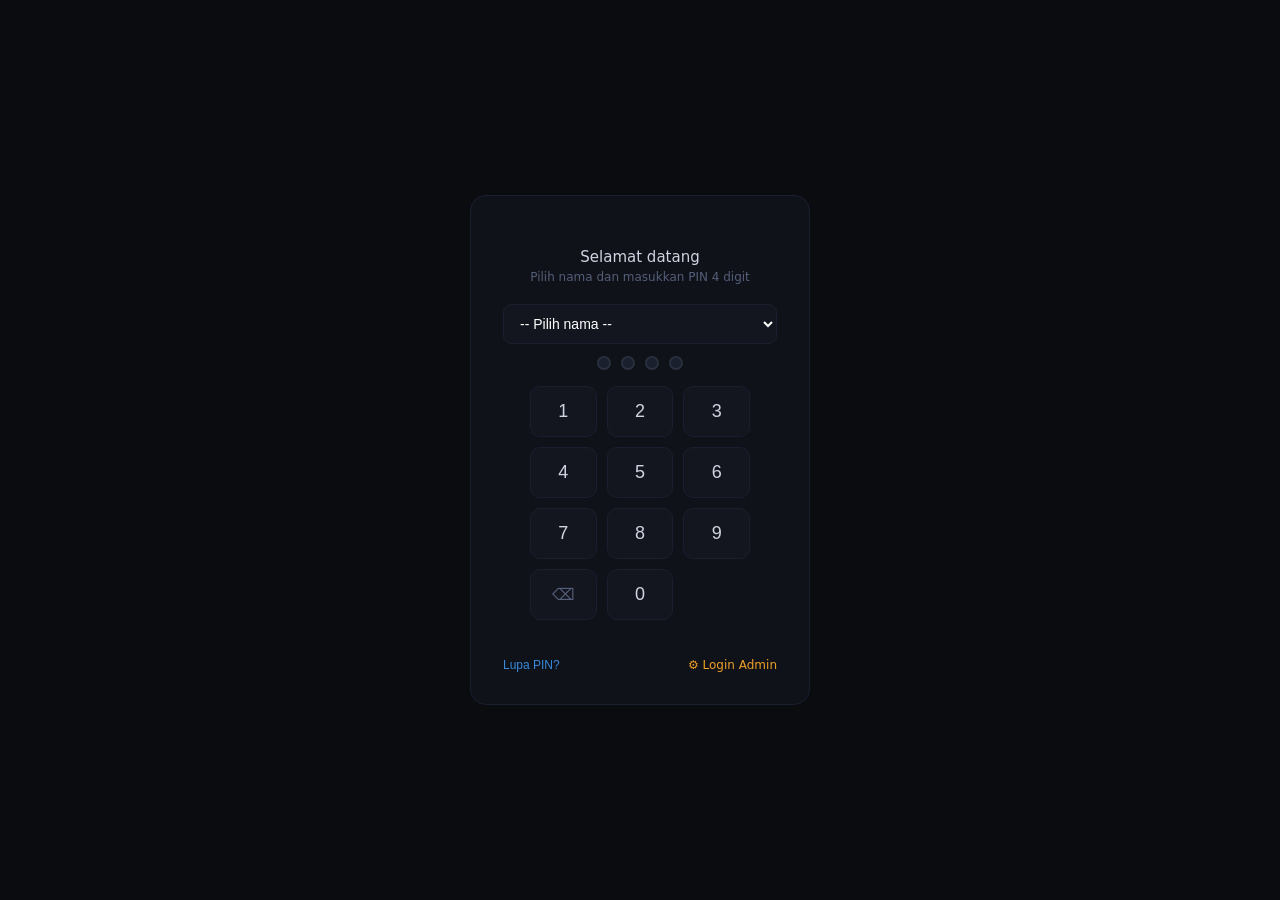
==== user.html @ 6ee437ec "Upload all dashboard files" ====
<!DOCTYPE html>
<html lang="id">
<head>
<meta charset="UTF-8">
<meta name="viewport" content="width=device-width, initial-scale=1.0">
<title>Benderang Hidup Indonesia — Dashboard</title>
<link rel="stylesheet" href="css/style.css">
</head>
<body>

<!-- LOGIN OVERLAY -->
<div id="login-overlay">
  <div class="login-box">
    <div class="login-logo"><img src="https://i.imgur.com/placeholder.png" alt="BHI" onerror="this.style.display='none'"></div>
    <div class="login-title">Selamat datang</div>
    <div class="login-sub" id="login-sub">Pilih nama dan masukkan PIN 4 digit</div>
    <select class="login-select" id="login-person" onchange="onPersonChange()"></select>
    <div class="pin-row">
      <div class="pin-dot" id="pd0"></div><div class="pin-dot" id="pd1"></div>
      <div class="pin-dot" id="pd2"></div><div class="pin-dot" id="pd3"></div>
    </div>
    <div class="pin-pad">
      <button class="pin-btn" onclick="pinPress(1)">1</button><button class="pin-btn" onclick="pinPress(2)">2</button><button class="pin-btn" onclick="pinPress(3)">3</button>
      <button class="pin-btn" onclick="pinPress(4)">4</button><button class="pin-btn" onclick="pinPress(5)">5</button><button class="pin-btn" onclick="pinPress(6)">6</button>
      <button class="pin-btn" onclick="pinPress(7)">7</button><button class="pin-btn" onclick="pinPress(8)">8</button><button class="pin-btn" onclick="pinPress(9)">9</button>
      <button class="pin-del" onclick="pinDel()">&#9003;</button><button class="pin-btn" onclick="pinPress(0)">0</button><div></div>
    </div>
    <div class="login-err" id="login-err"></div>
    <div style="display:flex;justify-content:space-between;align-items:center;margin-top:4px">
      <button class="login-forgot" onclick="showResetModal()">Lupa PIN?</button>
      <a href="admin.html" style="font-size:12px;color:#EF9F27;text-decoration:none">⚙ Login Admin</a>
    </div>
  </div>
</div>

<!-- RESET MODAL -->
<div class="modal-bg hidden" id="reset-overlay">
  <div class="modal-box">
    <div class="modal-title">Reset PIN karyawan</div>
    <div class="modal-sub">Masukkan kode admin untuk mereset PIN.</div>
    <select class="fi" id="reset-person"></select>
    <input type="number" class="fi" id="reset-new-pin" placeholder="PIN baru (4 digit)">
    <input type="password" class="fi" id="reset-admin-code" placeholder="Kode admin">
    <div class="modal-err" id="reset-err"></div>
    <div class="modal-ok" id="reset-ok"></div>
    <div class="modal-row">
      <button class="btn-ok" onclick="doResetPin()">Reset PIN</button>
      <button class="btn-cancel" onclick="closeModal('reset-overlay')">Batal</button>
    </div>
  </div>
</div>

<!-- DELAY REASON MODAL -->
<div class="modal-bg hidden" id="delay-modal">
  <div class="modal-box">
    <div class="modal-title">⚠ Alasan Keterlambatan</div>
    <div class="modal-sub" id="delay-modal-sub">Deadline task ini sudah lewat. Silakan pilih alasan keterlambatan (min. 1, maks. 2 pilihan).</div>
    <input type="hidden" id="delay-proj-id">
    <input type="hidden" id="delay-task-id">
    <input type="hidden" id="delay-new-pct">
    <div class="delay-reason-opts" id="delay-reason-opts"></div>
    <div class="delay-custom-wrap hidden" id="delay-custom-wrap">
      <textarea class="fi" id="delay-custom-text" placeholder="Jelaskan alasan lainnya..." rows="2" style="resize:vertical"></textarea>
    </div>
    <div class="delay-counter" id="delay-counter">0/2 dipilih</div>
    <div class="delay-warning" id="delay-warning"></div>
    <div class="modal-row">
      <button class="btn-ok" onclick="submitDelayUpdate()">Simpan Update</button>
      <button class="btn-cancel" onclick="closeModal('delay-modal')">Batal</button>
    </div>
  </div>
</div>

<!-- SESSION BAR -->
<div id="session-bar" class="hidden">
  <div><span class="sname" id="session-name"></span><span class="srole" id="session-role"></span></div>
  <div style="display:flex;gap:8px;align-items:center">
    <button class="logout-btn" onclick="logout()">Keluar</button>
  </div>
</div>

<!-- NAV -->
<div class="nav" id="main-nav">
  <button class="nb active" onclick="showPage('tv',this)">📺 TV Dashboard</button>
  <button class="nb" onclick="showPage('update',this)">✏ Update Progress</button>
  <button class="nb" onclick="showPage('log',this)">📋 Riwayat</button>
  <button class="nb admin-tab hidden" onclick="showPage('adm-project',this)" id="nav-adm-project">Project & Inquiry</button>
  <button class="nb admin-tab hidden" onclick="showPage('adm-employee',this)" id="nav-adm-employee">Karyawan & PIN</button>
  <button class="nb admin-tab hidden" onclick="showPage('adm-wa',this)" id="nav-adm-wa">Notifikasi WA</button>
  <button class="nb admin-tab hidden" onclick="showPage('adm-export',this)" id="nav-adm-export">Export</button>
</div>

<!-- TV PAGE -->
<div class="page active" id="page-tv">
  <div id="app-tv">
    <div id="screen-dashboard">
      <div class="hdr">
        <div style="display:flex;align-items:center;gap:10px">
          <span style="font-size:16px;font-weight:700;color:#1D9E75;letter-spacing:1px">BENDERANG</span>
          <div class="live-pill"><div class="ld"></div>LIVE</div>
        </div>
        <div style="text-align:right">
          <div class="clock" id="clk">--:--:--</div>
          <div class="datestr" id="dstr">--</div>
        </div>
      </div>
      <div class="priority-grid" id="priority-grid"></div>
      <div>
        <div class="prog-label">Progress — semua project & inquiry (on progress & belum selesai)</div>
        <div class="prog-grid" id="prog-grid"></div>
      </div>
      <div class="tv-footer">
        <div class="footer-note" id="footer-note">Dashboard aktif</div>
        <div class="mode-wrap">
          <div class="mode-lbl" id="mode-label">Dashboard</div>
          <div class="mode-bar-track"><div class="mode-bar-fill" id="mode-bar" style="width:0%"></div></div>
        </div>
      </div>
    </div>
    <div id="screen-slide">
      <img id="slide-img" src="" alt="">
      <div class="sov">
        <span class="sov-cat" id="slide-cat"></span>
      </div>
      <div class="scap" id="slide-caption"></div>
      <div class="spw"><div class="spb" id="slide-bar" style="width:0%"></div></div>
    </div>
  </div>
</div>

<!-- UPDATE PAGE -->
<div class="page" id="page-update">
  <div class="upd-wrap">
    <div class="sec-title" id="upd-title">Update Progress</div>
    <div id="adm-person-selector" style="display:none;margin-bottom:12px">
      <div style="font-size:12px;color:#EF9F27;margin-bottom:6px">Mode Admin — pilih karyawan:</div>
      <select class="adm-sel-person" id="adm-upd-person" onchange="loadTasksForPerson(this.value)"></select>
    </div>
    <div id="my-tasks"></div>
  </div>
</div>

<!-- LOG PAGE -->
<div class="page" id="page-log">
  <div class="sec-title">Riwayat Update</div>
  <p style="font-size:12px;color:#555e7a;margin-bottom:12px">Log tersimpan di browser. Aktifkan Google Sheets di Admin untuk log permanen.</p>
  <div style="overflow-x:auto">
    <table class="log-table">
      <thead><tr><th>Waktu</th><th>Karyawan</th><th>Project</th><th>Task</th><th>Sebelum</th><th>Sesudah</th><th>Alasan</th><th>Status</th></tr></thead>
      <tbody id="log-tbody"></tbody>
    </table>
  </div>
  <div id="log-empty" style="text-align:center;padding:30px;color:#555e7a;font-size:13px">Belum ada update.</div>
</div>

<!-- ADMIN SECTIONS (if admin logged in here) -->
<div class="page" id="page-adm-project">
  <div style="padding:20px;text-align:center;color:#555e7a">
    <p>Kelola project di halaman Admin.</p>
    <a href="admin.html" style="color:#EF9F27;text-decoration:none;font-size:14px">→ Buka Halaman Admin</a>
  </div>
</div>
<div class="page" id="page-adm-employee">
  <div style="padding:20px;text-align:center;color:#555e7a">
    <a href="admin.html" style="color:#EF9F27;text-decoration:none;font-size:14px">→ Buka Halaman Admin</a>
  </div>
</div>
<div class="page" id="page-adm-wa">
  <div style="padding:20px;text-align:center;color:#555e7a">
    <a href="admin.html" style="color:#EF9F27;text-decoration:none;font-size:14px">→ Buka Halaman Admin</a>
  </div>
</div>
<div class="page" id="page-adm-export">
  <div style="padding:20px;text-align:center;color:#555e7a">
    <a href="admin.html" style="color:#EF9F27;text-decoration:none;font-size:14px">→ Buka Halaman Admin</a>
  </div>
</div>

<script src="js/bhi-data.js"></script>
<script src="js/bhi-login.js"></script>
<script>
// ============================================================
// USER PAGE — MAIN LOGIC
// ============================================================

function onLoginSuccess(){
  document.getElementById("login-overlay").classList.add("hidden");
  document.getElementById("session-bar").classList.remove("hidden");
  document.getElementById("session-name").textContent = currentUser;
  document.getElementById("session-role").textContent = isAdmin ? " · Admin" : " · Karyawan";

  // Admin tabs shown
  const adminTabs=["nav-adm-project","nav-adm-employee","nav-adm-wa","nav-adm-export"];
  adminTabs.forEach(id=>document.getElementById(id).classList.toggle("hidden",!isAdmin));

  // Setup update page
  if(isAdmin){
    document.getElementById("adm-person-selector").style.display="block";
    populateAdmUpdSelect();
  } else {
    document.getElementById("adm-person-selector").style.display="none";
    loadTasksForPerson(currentUser);
  }
  renderDashboard();
  showDashboard();
}

// ============================================================
// NAV
// ============================================================
function showPage(id,el){
  document.querySelectorAll(".page").forEach(p=>p.classList.remove("active"));
  document.querySelectorAll(".nb").forEach(b=>b.classList.remove("active"));
  document.getElementById("page-"+id).classList.add("active");
  if(el) el.classList.add("active");
  if(id==="update"){
    if(isAdmin){document.getElementById("adm-person-selector").style.display="block";populateAdmUpdSelect();}
    else{document.getElementById("adm-person-selector").style.display="none";loadTasksForPerson(currentUser);}
  }
  if(id==="log") renderLog();
  if(id==="tv") renderDashboard();
}

// ============================================================
// TV DASHBOARD RENDER
// ============================================================
function renderDashboard(){
  const {overdue,today,risk,tomorrow} = getDashboardTasks();

  const grid=document.getElementById("priority-grid");
  function card(cls,lbl,lblCls,cntCls,items,dotCls,daysCls){
    const it=items.slice(0,4).map(x=>`<div class="task-item"><div class="dot ${dotCls}"></div><span class="tname" title="${esc(x.proj)} — ${esc(x.task)}">${esc(x.task)}</span><span class="tperson">${esc(x.person?.split(" ")[0]||"")}</span>${x.d!==undefined?`<span class="tdays ${daysCls||''}">${x.d<0?Math.abs(x.d)+"h lalu":x.d===0?"Hari ini":x.d+"h lagi"}</span>`:""}</div>`).join("") || `<div class="no-items">—</div>`;
    return `<div class="pcard ${cls}"><div class="pcard-label ${lbl}">${lbl.replace("lbl-","").toUpperCase()}</div><div class="pcard-count ${cntCls}">${items.length}</div><div class="task-items">${it}</div></div>`;
  }
  grid.innerHTML =
    card("pcard-overdue","lbl-overdue","lbl-overdue","cnt-overdue",overdue,"dot-overdue","days-overdue") +
    card("pcard-today","lbl-today","lbl-today","cnt-today",today,"dot-today","") +
    card("pcard-risk","lbl-risk","lbl-risk","cnt-risk",risk,"dot-risk","days-risk") +
    card("pcard-tomorrow","lbl-tomorrow","lbl-tomorrow","cnt-tomorrow",tomorrow,"dot-tomorrow","");

  // Progress grid — only incomplete projects
  const progs = getProjectProgress().filter(p=>p.pctAvg<100);
  const pgrid=document.getElementById("prog-grid");
  if(!progs.length){pgrid.innerHTML='<div style="color:#2a3040;font-size:13px;font-style:italic">Semua project selesai! 🎉</div>';return;}
  pgrid.innerHTML=progs.map(p=>{
    const color=p.pctAvg>=75?"#1D9E75":p.pctAvg>=50?"#378ADD":p.pctAvg>=25?"#BA7517":"#E24B4A";
    return `<div class="prog-row">
      <div class="pr-left">
        <div class="pr-name" title="${esc(p.name)}">${esc(p.name)}</div>
        <div class="pr-meta">${esc(p.client)} · ${esc(p.mainPerson)}</div>
        <div class="pr-bar"><div class="pr-fill" style="width:${p.pctAvg}%;background:${color}"></div></div>
      </div>
      <div class="pr-right">
        <div class="pr-pct" style="color:${color}">${p.pctAvg}%</div>
        <div class="pr-type ${p.type==='project'?'type-proj':'type-inq'}">${p.type==="project"?"PROJ":"INQ"}</div>
      </div>
    </div>`;
  }).join("");
}

// ============================================================
// CLOCK & SLIDESHOW
// ============================================================
function tick(){
  const n=new Date();
  document.getElementById("clk").textContent=`${pad(n.getHours())}:${pad(n.getMinutes())}:${pad(n.getSeconds())}`;
  document.getElementById("dstr").textContent=`${DAYS[n.getDay()]}, ${n.getDate()} ${MONTHS[n.getMonth()]} ${n.getFullYear()}`;
}
setInterval(tick,1000); tick();

// Re-render dashboard every minute
setInterval(()=>{if(document.getElementById("page-tv").classList.contains("active")) renderDashboard();},60000);

let images=[], slideIdx=0;
const sDash=document.getElementById("screen-dashboard");
const sSlide=document.getElementById("screen-slide");
const modeBar=document.getElementById("mode-bar");
const modeLabel=document.getElementById("mode-label");
const slideBar=document.getElementById("slide-bar");
const footerNote=document.getElementById("footer-note");
let slTimer=null;

// Load images from GDrive config if set
(function loadGDriveImages(){
  if(gdrivePengumuman||gdriveVision){
    let imgP=[], imgV=[];
    const p1=gdrivePengumuman?fetch(gdrivePengumuman).then(r=>r.json()).then(urls=>{imgP=urls.map(u=>({url:u,cat:"Pengumuman",caption:""}));}).catch(()=>{}):Promise.resolve();
    const p2=gdriveVision?fetch(gdriveVision).then(r=>r.json()).then(urls=>{imgV=urls.map(u=>({url:u,cat:"Vision",caption:""}));}).catch(()=>{}):Promise.resolve();
    Promise.all([p1,p2]).then(()=>{
      const maxLen=Math.max(imgP.length,imgV.length);
      const combined=[];
      for(let i=0;i<maxLen;i++){
        if(i<imgP.length) combined.push(imgP[i]);
        if(i<imgV.length) combined.push(imgV[i]);
      }
      images=combined;
    });
  }
})();

function startTimer(dur,barEl,onDone){
  clearInterval(slTimer);let el=0;barEl.style.width="0%";
  slTimer=setInterval(()=>{el+=100;barEl.style.width=Math.min(100,Math.round(el/dur*100))+"%";if(el>=dur){clearInterval(slTimer);onDone();}},100);
}

function showDashboard(){
  renderDashboard();
  sDash.style.opacity="1";sDash.style.pointerEvents="auto";
  sSlide.style.opacity="0";sSlide.style.pointerEvents="none";
  modeLabel.textContent="Dashboard";
  footerNote.textContent=images.length?"Berganti ke slideshow dalam…":"Dashboard aktif";
  startTimer(DASH_DUR,modeBar,()=>{if(images.length)showSlide(0);else showDashboard();});
}

function showSlide(idx){
  if(!images.length){showDashboard();return;}
  slideIdx=idx%images.length;
  const img=images[slideIdx];
  document.getElementById("slide-img").src=img.url;
  document.getElementById("slide-caption").textContent=img.caption||"";
  const catEl=document.getElementById("slide-cat");
  catEl.textContent=img.cat||"";
  catEl.style.background=img.cat==="Pengumuman"?"#378ADD66":img.cat==="Vision"?"#1D9E7566":"#00000066";
  document.getElementById("slide-bar").style.background=img.cat==="Pengumuman"?"#378ADD":"#1D9E75";
  sDash.style.opacity="0";sDash.style.pointerEvents="none";
  sSlide.style.opacity="1";sSlide.style.pointerEvents="auto";
  modeLabel.textContent=`${img.cat||"Gambar"} ${slideIdx+1}/${images.length}`;
  footerNote.textContent="";
  startTimer(SLIDE_DUR,slideBar,()=>{slideIdx+1>=images.length?showDashboard():showSlide(slideIdx+1);});
}

// ============================================================
// UPDATE PROGRESS
// ============================================================
function populateAdmUpdSelect(){
  const sel=document.getElementById("adm-upd-person");
  const cur=sel.value;
  sel.innerHTML='<option value="">-- Pilih karyawan --</option>';
  employees.forEach(e=>{const o=document.createElement("option");o.value=e.name;o.textContent=e.name;sel.appendChild(o);});
  if(cur) sel.value=cur;
}

function loadTasksForPerson(person){
  const el=document.getElementById("my-tasks");
  if(!person){el.innerHTML='<div class="no-tasks">Pilih karyawan.</div>';return;}

  const myTasks=[];
  projects.forEach(p=>{
    p.tasks.forEach(t=>{
      if(t.person===person&&t.pct<100){
        myTasks.push({...t,projId:p.id,projName:p.name,projType:p.type});
      }
    });
  });

  if(!myTasks.length){el.innerHTML='<div class="no-tasks">🎉 Tidak ada task aktif. Semua selesai!</div>';return;}

  el.innerHTML=myTasks.map(t=>{
    const dl=t.extDeadline||t.deadline;
    const diff=diffDays(dl);
    const isLate=diff!==null&&diff<0;
    const isRisk=diff!==null&&(diff===0||diff===1);
    const dlClass=isLate?"late":isRisk?"risk":"";
    const dlStr=fmtDeadline(dl);
    const extBadge=t.extDeadline?`<span style="font-size:10px;color:#EF9F27;margin-left:6px">(diperpanjang)</span>`:"";
    return `<div class="upd-task-card">
      <div class="utc-proj">${esc(t.projName)} <span class="badge ${t.projType==='project'?'b-proj':'b-inq'}">${t.projType==='project'?'Project':'Inquiry'}</span></div>
      <div class="utc-task">${esc(t.name)}</div>
      <div class="utc-pct" style="color:${t.pct>=75?'#5DCAA5':t.pct>=50?'#378ADD':'#FAC775'}">${t.pct}%</div>
      <div class="utc-deadline ${dlClass}">⏰ Deadline: ${dlStr}${extBadge}${t.lateReason?`<span style="margin-left:8px;font-size:10px;color:#EF9F27">Alasan: ${esc(t.lateReason)}</span>`:""}</div>
      <div class="utc-row">
        <input type="number" min="0" max="100" value="${t.pct}" id="upd-inp-${t.id}" placeholder="%" style="width:72px">
        <button class="btn-upd" onclick="doUpdate(${t.projId},${t.id},'${esc(person)}')">Update</button>
        ${isLate?`<button class="btn-delay" onclick="openDelayModal(${t.projId},${t.id},'${esc(person)}')">⚠ Isi Alasan Terlambat</button>`:""}
      </div>
      <div class="utc-msg" id="utc-msg-${t.id}"></div>
    </div>`;
  }).join("");
}

function doUpdate(projId, taskId, person){
  const newPct=parseInt(document.getElementById("upd-inp-"+taskId).value);
  const msg=document.getElementById("utc-msg-"+taskId);
  if(isNaN(newPct)||newPct<0||newPct>100){msg.textContent="Masukkan angka 0–100.";msg.style.color="#E24B4A";return;}

  const p=projects.find(x=>x.id===projId);
  const t=p?.tasks.find(x=>x.id===taskId);
  if(!t){msg.textContent="Task tidak ditemukan.";return;}

  const dl=t.extDeadline||t.deadline;
  const diff=diffDays(dl);
  const isLate=diff!==null&&diff<0;

  // If late and no reason yet, open delay modal instead
  if(isLate&&!t.lateReason&&newPct<100){
    document.getElementById("delay-proj-id").value=projId;
    document.getElementById("delay-task-id").value=taskId;
    document.getElementById("delay-new-pct").value=newPct;
    openDelayModal(projId,taskId,person,newPct);
    return;
  }

  commitUpdate(projId,taskId,newPct,person,isLate,t.lateReason||"");
  msg.textContent=newPct>=100?"✓ Task selesai!":"✓ Progress diperbarui.";
  msg.style.color="#5DCAA5";
  setTimeout(()=>{loadTasksForPerson(person);renderDashboard();},1200);
}

function commitUpdate(projId,taskId,newPct,person,isLate,reason){
  const p=projects.find(x=>x.id===projId);
  const t=p?.tasks.find(x=>x.id===taskId);
  if(!t) return;
  const old=t.pct;
  t.pct=newPct;
  const logEntry={
    time:new Date().toLocaleString("id-ID"),
    updatedBy:currentUser,
    person,
    project:p.name,
    task:t.name,
    before:old,
    after:newPct,
    isLate,
    reason,
    deadline:t.extDeadline||t.deadline||"",
    status:newPct>=100?"Selesai":"Update"
  };
  updateLog.push(logEntry);
  saveState();
  pushToSheets(logEntry);
}

// ============================================================
// DELAY REASON MODAL
// ============================================================
let delayCtx = {projId:null,taskId:null,person:null,newPct:null};

function openDelayModal(projId,taskId,person,newPct){
  delayCtx={projId,taskId,person,newPct:newPct??parseInt(document.getElementById("upd-inp-"+taskId)?.value??0)};
  const p=projects.find(x=>x.id===projId);
  const t=p?.tasks.find(x=>x.id===taskId);

  document.getElementById("delay-modal-sub").textContent=`Task: "${t?.name||""}" — Deadline ${fmtDeadline(t?.extDeadline||t?.deadline||"")}. Pilih 1–2 alasan keterlambatan.`;

  const optsEl=document.getElementById("delay-reason-opts");
  optsEl.innerHTML=DELAY_REASONS.map((r,i)=>`<label class="delay-opt-label" id="dol-${i}">
    <input type="checkbox" value="${esc(r)}" onchange="onDelayCheckChange()" ${t?.lateReason&&t.lateReason.includes(r)?'checked':''}>
    ${esc(r)}
  </label>`).join("");

  document.getElementById("delay-custom-wrap").classList.add("hidden");
  document.getElementById("delay-warning").textContent="";
  updateDelayCounter();
  document.getElementById("delay-modal").classList.remove("hidden");
}

function onDelayCheckChange(){
  const checks=Array.from(document.querySelectorAll("#delay-reason-opts input[type=checkbox]"));
  const checked=checks.filter(c=>c.checked);
  const hasLainnya=checked.some(c=>c.value==="Lainnya");

  // Max 2
  if(checked.length>2){
    // Uncheck last changed
    checks.forEach(c=>{
      if(!checked.slice(0,2).includes(c)) c.checked=false;
    });
  }

  document.getElementById("delay-custom-wrap").classList.toggle("hidden",!hasLainnya);
  updateDelayCounter();

  // Update visual
  checks.forEach(c=>{
    c.closest("label").classList.toggle("selected",c.checked);
  });
}

function updateDelayCounter(){
  const n=Array.from(document.querySelectorAll("#delay-reason-opts input[type=checkbox]")).filter(c=>c.checked).length;
  document.getElementById("delay-counter").textContent=`${n}/2 dipilih`;
}

function submitDelayUpdate(){
  const checks=Array.from(document.querySelectorAll("#delay-reason-opts input[type=checkbox]")).filter(c=>c.checked);
  const warn=document.getElementById("delay-warning");
  if(!checks.length){warn.textContent="Pilih minimal 1 alasan.";return;}

  let reasons=checks.map(c=>c.value);
  const hasLainnya=reasons.includes("Lainnya");
  if(hasLainnya){
    const custom=document.getElementById("delay-custom-text").value.trim();
    if(!custom){warn.textContent="Isi alasan 'Lainnya'.";return;}
    reasons=reasons.map(r=>r==="Lainnya"?`Lainnya: ${custom}`:r);
  }
  const reasonStr=reasons.join(" | ");

  // Save reason to task
  const {projId,taskId,person,newPct}=delayCtx;
  const p=projects.find(x=>x.id===projId);
  const t=p?.tasks.find(x=>x.id===taskId);
  if(t) t.lateReason=reasonStr;

  commitUpdate(projId,taskId,newPct,person,true,reasonStr);
  closeModal("delay-modal");
  const msg=document.getElementById("utc-msg-"+taskId);
  if(msg){msg.textContent="✓ Update + alasan tersimpan.";msg.style.color="#5DCAA5";}
  setTimeout(()=>{loadTasksForPerson(person);renderDashboard();},1200);
}

// ============================================================
// LOG
// ============================================================
function renderLog(){
  const tb=document.getElementById("log-tbody");
  const empty=document.getElementById("log-empty");
  // Filter by current user (if not admin)
  const logs=isAdmin?updateLog:updateLog.filter(l=>l.person===currentUser);
  if(!logs.length){tb.innerHTML="";empty.style.display="block";return;}
  empty.style.display="none";
  tb.innerHTML=[...logs].reverse().map(l=>`<tr>
    <td style="white-space:nowrap">${l.time}</td>
    <td>${esc(l.person||"")}</td>
    <td>${esc(l.project||"")}</td>
    <td>${esc(l.task||"")}</td>
    <td>${l.before??0}%</td>
    <td><span class="${parseInt(l.after)>=parseInt(l.before)?'chg-up':'chg-dn'}">${l.after??0}%</span></td>
    <td style="font-size:11px;max-width:180px">${esc(l.reason||"")}</td>
    <td>${l.status==="Selesai"?'<span class="st-done">Selesai</span>':l.isLate?'<span class="st-late">Terlambat</span>':'<span class="st-ok">Update</span>'}</td>
  </tr>`).join("");
}

// ============================================================
// UTIL
// ============================================================
function esc(s){return String(s||"").replace(/&/g,"&amp;").replace(/</g,"&lt;").replace(/>/g,"&gt;").replace(/"/g,"&quot;");}

// ============================================================
// BOOT
// ============================================================
initPins();
populateLoginSelect();
populateResetSelect();

if(!checkExistingSession()){
  document.getElementById("login-overlay").classList.remove("hidden");
}
</script>
</body>
</html>
---- css/style.css ----
/* ============================================================
   BENDERANG HIDUP INDONESIA — SHARED STYLES
   ============================================================ */
*{box-sizing:border-box;margin:0;padding:0}
html,body{background:#0a0c10;font-family:"Segoe UI",system-ui,sans-serif;color:#fff;min-height:100vh}

/* NAV */
.nav{display:flex;background:#0f1218;border-bottom:1px solid #1a1f2e;overflow-x:auto}
.nb{padding:11px 16px;font-size:13px;font-weight:500;border:none;background:transparent;cursor:pointer;color:#555e7a;border-bottom:2px solid transparent;white-space:nowrap}
.nb.active{color:#fff;border-bottom-color:#1D9E75}
.nb:hover:not(.active){color:#fff;background:#13161f}
.nb.admin-tab{color:#EF9F27}
.nb.admin-tab.active{border-bottom-color:#EF9F27}
.hidden{display:none !important}
.page{display:none;padding:16px}
.page.active{display:block}

/* LOGIN */
#login-overlay{position:fixed;inset:0;background:#0a0c10;z-index:1000;display:flex;align-items:center;justify-content:center}
#login-overlay.hidden{display:none}
.login-box{background:#0f1218;border:1px solid #1a1f2e;border-radius:16px;padding:32px;width:340px;text-align:center}
.login-logo{margin-bottom:20px}
.login-logo img{height:48px;width:auto}
.login-title{font-size:15px;color:#d0d4e0;margin-bottom:4px;font-weight:500}
.login-sub{font-size:12px;color:#555e7a;margin-bottom:20px}
.login-select{width:100%;font-size:14px;background:#13161f;border:1px solid #1a1f2e;color:#fff;padding:10px 12px;border-radius:8px;margin-bottom:12px}
.pin-row{display:flex;justify-content:center;gap:10px;margin-bottom:16px}
.pin-dot{width:14px;height:14px;border-radius:50%;background:#1a1f2e;border:2px solid #2a2f3e;transition:all 0.15s}
.pin-dot.filled{background:#1D9E75;border-color:#1D9E75}
.pin-pad{display:grid;grid-template-columns:repeat(3,1fr);gap:10px;max-width:220px;margin:0 auto 14px}
.pin-btn{background:#13161f;border:1px solid #1a1f2e;color:#d0d4e0;font-size:18px;font-weight:400;padding:14px;border-radius:10px;cursor:pointer;transition:all 0.1s}
.pin-btn:hover{background:#1a1f2e}
.pin-btn:active{transform:scale(0.95)}
.pin-del{background:#13161f;border:1px solid #1a1f2e;color:#555e7a;font-size:16px;padding:14px;border-radius:10px;cursor:pointer}
.pin-del:hover{background:#1a1f2e}
.login-err{font-size:12px;color:#E24B4A;min-height:16px;margin-bottom:8px}
.login-forgot{font-size:12px;color:#378ADD;cursor:pointer;background:none;border:none;padding:0}
.login-forgot:hover{text-decoration:underline}

/* MODALS */
.modal-bg{position:fixed;inset:0;background:#0a0c10cc;z-index:2000;display:flex;align-items:center;justify-content:center}
.modal-bg.hidden{display:none}
.modal-box{background:#0f1218;border:1px solid #1a1f2e;border-radius:14px;padding:26px;width:440px;max-width:95vw;max-height:90vh;overflow-y:auto}
.modal-title{font-size:15px;font-weight:500;color:#d0d4e0;margin-bottom:6px}
.modal-sub{font-size:12px;color:#555e7a;margin-bottom:14px;line-height:1.6}
.fi{width:100%;font-size:13px;background:#13161f;border:1px solid #1a1f2e;color:#fff;padding:9px 12px;border-radius:7px;margin-bottom:8px}
.fi:focus{outline:none;border-color:#1D9E75}
.modal-row{display:flex;gap:8px;margin-top:8px;flex-wrap:wrap}
.btn-ok{flex:1;background:#1D9E75;color:#fff;border:none;padding:9px;border-radius:7px;font-size:13px;font-weight:600;cursor:pointer;min-width:100px}
.btn-ok:hover{background:#5DCAA5;color:#04342C}
.btn-cancel{flex:1;background:transparent;color:#555e7a;border:1px solid #1a1f2e;padding:9px;border-radius:7px;font-size:13px;cursor:pointer;min-width:80px}
.btn-cancel:hover{background:#13161f;color:#fff}
.modal-err{font-size:12px;color:#E24B4A;min-height:16px;margin-top:4px}
.modal-ok{font-size:12px;color:#5DCAA5;min-height:16px;margin-top:4px}

/* DELAY REASON MODAL */
.delay-reason-opts{display:flex;flex-direction:column;gap:6px;margin:10px 0}
.delay-opt-label{display:flex;align-items:flex-start;gap:8px;font-size:13px;color:#c8ccd8;cursor:pointer;padding:7px 10px;background:#13161f;border:1px solid #1a1f2e;border-radius:7px;transition:border-color 0.15s}
.delay-opt-label:hover{border-color:#378ADD}
.delay-opt-label.selected{border-color:#1D9E75;background:#051a12}
.delay-opt-label input[type=checkbox]{accent-color:#1D9E75;width:15px;height:15px;flex-shrink:0;margin-top:1px}
.delay-custom-wrap{margin-top:6px}
.delay-counter{font-size:11px;color:#555e7a;margin-top:4px;text-align:right}
.delay-warning{font-size:12px;color:#E24B4A;min-height:16px;margin-top:4px}

/* SESSION BAR */
#session-bar{background:#0f1218;border-bottom:1px solid #1a1f2e;padding:7px 16px;display:flex;justify-content:space-between;align-items:center}
#session-bar.hidden{display:none}
.sname{font-size:13px;color:#d0d4e0;font-weight:500}
.srole{font-size:11px;color:#555e7a}
.logout-btn{font-size:12px;color:#555e7a;background:none;border:1px solid #1a1f2e;padding:4px 12px;border-radius:6px;cursor:pointer}
.logout-btn:hover{color:#fff;border-color:#2a2f3e}

/* TV DASHBOARD */
#app-tv{min-height:540px;position:relative;overflow:hidden}
#screen-dashboard{position:absolute;inset:0;padding:18px;display:flex;flex-direction:column;gap:12px;transition:opacity 0.8s}
#screen-slide{position:absolute;inset:0;display:flex;align-items:center;justify-content:center;background:#000;opacity:0;pointer-events:none;transition:opacity 0.8s}
#screen-slide img{max-width:100%;max-height:100%;object-fit:contain}
.sov{position:absolute;top:14px;left:14px;display:flex;align-items:center;gap:8px}
.sov-cat{font-size:11px;color:#ffffffbb;background:#00000066;padding:3px 10px;border-radius:20px}
.scap{position:absolute;bottom:0;left:0;right:0;padding:14px 24px;background:linear-gradient(transparent,#000b);font-size:15px;color:#ffffffcc;text-align:center}
.spw{position:absolute;bottom:0;left:0;right:0;height:4px;background:#ffffff18}
.spb{height:100%;transition:width 0.1s linear}
.hdr{display:flex;justify-content:space-between;align-items:center}
.hdr{display:flex;justify-content:space-between;align-items:center}
.live-pill{display:inline-flex;align-items:center;gap:5px;font-size:11px;color:#E24B4A;background:#E24B4A18;border:1px solid #E24B4A44;padding:3px 10px;border-radius:20px;margin-left:10px}
.ld{width:6px;height:6px;border-radius:50%;background:#E24B4A;animation:blink 1.2s infinite}
@keyframes blink{0%,100%{opacity:1}50%{opacity:0.25}}
.clock{font-size:36px;font-weight:300;font-variant-numeric:tabular-nums;letter-spacing:2px}
.datestr{font-size:13px;color:#555e7a;margin-top:2px;text-align:right}
.priority-grid{display:grid;grid-template-columns:repeat(4,1fr);gap:10px}
.pcard{border-radius:12px;padding:14px 16px;border:1px solid transparent}
.pcard-overdue{background:#1a0a0a;border-color:#5c1a1a}
.pcard-today{background:#0a1220;border-color:#0e3a6e}
.pcard-risk{background:#150f00;border-color:#4a3000}
.pcard-tomorrow{background:#050f0a;border-color:#0b3320}
.pcard-label{font-size:11px;text-transform:uppercase;letter-spacing:1.8px;font-weight:700;margin-bottom:6px}
.lbl-overdue{color:#E24B4A}.lbl-today{color:#378ADD}.lbl-risk{color:#BA7517}.lbl-tomorrow{color:#1D9E75}
.pcard-count{font-size:48px;font-weight:200;line-height:1;margin-bottom:8px}
.cnt-overdue{color:#F09595}.cnt-today{color:#85B7EB}.cnt-risk{color:#FAC775}.cnt-tomorrow{color:#5DCAA5}
.task-items{display:flex;flex-direction:column;gap:5px}
.task-item{display:flex;align-items:center;gap:7px}
.dot{width:6px;height:6px;border-radius:50%;flex-shrink:0}
.dot-overdue{background:#E24B4A}.dot-today{background:#378ADD}.dot-risk{background:#BA7517}.dot-tomorrow{background:#1D9E75}
.tname{flex:1;font-size:13px;color:#c8ccd8;white-space:nowrap;overflow:hidden;text-overflow:ellipsis}
.tperson{font-size:12px;color:#555e7a;white-space:nowrap}
.tdays{font-size:12px;white-space:nowrap;font-weight:600}
.days-overdue{color:#E24B4A}.days-risk{color:#BA7517}
.no-items{font-size:13px;color:#2a3040;font-style:italic}
.prog-label{font-size:11px;text-transform:uppercase;letter-spacing:1.5px;color:#1D9E75;font-weight:700;margin-bottom:8px}
.prog-grid{display:grid;grid-template-columns:repeat(2,1fr);gap:8px}
.prog-row{background:#0f1218;border:1px solid #1a1f2e;border-radius:10px;padding:11px 14px;display:flex;align-items:center;gap:12px}
.pr-left{flex:1;min-width:0}
.pr-name{font-size:14px;font-weight:500;color:#d0d4e0;white-space:nowrap;overflow:hidden;text-overflow:ellipsis}
.pr-meta{font-size:11px;color:#555e7a;margin-top:2px;white-space:nowrap;overflow:hidden;text-overflow:ellipsis}
.pr-bar{height:4px;background:#1a1f2e;border-radius:2px;overflow:hidden;margin-top:7px}
.pr-fill{height:100%;border-radius:2px;transition:width 0.5s}
.pr-right{text-align:right;flex-shrink:0}
.pr-pct{font-size:24px;font-weight:300;line-height:1}
.pr-type{font-size:10px;margin-top:3px;padding:2px 6px;border-radius:3px;font-weight:700}
.type-proj{background:#185FA520;color:#85B7EB}
.type-inq{background:#854F0B20;color:#EF9F27}
.tv-footer{display:flex;justify-content:space-between;align-items:center}
.footer-note{font-size:11px;color:#2a2f3e}
.mode-wrap{display:flex;align-items:center;gap:8px}
.mode-lbl{font-size:11px;color:#2a2f3e}
.mode-bar-track{width:70px;height:3px;background:#1a1f2e;border-radius:2px;overflow:hidden}
.mode-bar-fill{height:100%;background:#1D9E75;transition:width 0.1s linear}

/* UPDATE PAGE */
.upd-wrap{max-width:600px}
.sec-title{font-size:15px;font-weight:500;color:#d0d4e0;margin-bottom:12px}
.upd-task-card{background:#13161f;border:1px solid #1a1f2e;border-radius:8px;padding:12px 14px;margin-bottom:10px}
.utc-proj{font-size:14px;font-weight:500;color:#d0d4e0}
.utc-task{font-size:12px;color:#555e7a;margin-top:2px}
.utc-pct{font-size:22px;font-weight:300;margin:8px 0 3px}
.utc-row{display:flex;gap:8px;align-items:center;margin-top:10px;flex-wrap:wrap}
.utc-row input[type=number]{width:72px;font-size:14px;background:#0a0c10;border:1px solid #1a1f2e;color:#fff;padding:7px 9px;border-radius:6px}
.utc-row input[type=number]:focus{outline:none;border-color:#1D9E75}
.btn-upd{background:#1D9E75;color:#fff;border:none;padding:8px 18px;border-radius:6px;font-size:13px;font-weight:600;cursor:pointer}
.btn-upd:hover{background:#5DCAA5;color:#04342C}
.btn-delay{background:transparent;border:1px solid #4a3000;color:#EF9F27;padding:8px 14px;border-radius:6px;font-size:13px;cursor:pointer}
.btn-delay:hover{background:#150f00}
.utc-msg{font-size:12px;margin-top:6px;min-height:16px}
.utc-deadline{font-size:11px;color:#555e7a;margin-top:4px}
.utc-deadline.late{color:#E24B4A}
.utc-deadline.risk{color:#BA7517}
.no-tasks{font-size:14px;color:#555e7a;padding:24px 0;text-align:center}

/* ADMIN SHARED */
.admin-section{width:100%}
.adm-card{background:#0f1218;border:1px solid #1a1f2e;border-radius:10px;padding:16px;margin-bottom:14px;width:100%}
.adm-card-title{font-size:13px;font-weight:600;color:#EF9F27;text-transform:uppercase;letter-spacing:1px;margin-bottom:12px}
.form-row{display:flex;gap:8px;align-items:center;flex-wrap:wrap;margin-bottom:8px}
.form-row label{font-size:12px;color:#555e7a;min-width:70px;flex-shrink:0}
.fi-light{flex:1;min-width:110px;font-size:13px;background:#13161f;border:1px solid #1a1f2e;color:#fff;padding:8px 10px;border-radius:6px}
.fi-light:focus{outline:none;border-color:#1D9E75}
.fi-sm{width:90px;font-size:13px;background:#13161f;border:1px solid #1a1f2e;color:#fff;padding:8px 10px;border-radius:6px}
.fi-sm:focus{outline:none;border-color:#1D9E75}
.btn-add{background:#1D9E75;color:#fff;border:none;padding:8px 18px;border-radius:6px;font-size:13px;font-weight:600;cursor:pointer;white-space:nowrap}
.btn-add:hover{background:#5DCAA5;color:#04342C}
.btn-warn{background:transparent;color:#E24B4A;border:1px solid #5c1a1a;padding:4px 10px;border-radius:5px;font-size:11px;cursor:pointer;white-space:nowrap}
.btn-warn:hover{background:#1a0a0a}
.btn-blue{background:transparent;color:#378ADD;border:1px solid #0e3a6e;padding:5px 10px;border-radius:5px;font-size:11px;cursor:pointer;white-space:nowrap}
.btn-blue:hover{background:#0a1220}
.btn-amber{background:transparent;color:#EF9F27;border:1px solid #4a3000;padding:4px 10px;border-radius:5px;font-size:11px;cursor:pointer;white-space:nowrap}
.btn-amber:hover{background:#150f00}
.btn-green-sm{background:#1D9E75;color:#fff;border:none;padding:6px 14px;border-radius:5px;font-size:12px;font-weight:600;cursor:pointer;white-space:nowrap}
.btn-green-sm:hover{background:#5DCAA5;color:#04342C}
.msg-ok{color:#5DCAA5;font-size:12px;margin-top:6px}
.msg-err{color:#E24B4A;font-size:12px;margin-top:6px}

.adm-table{width:100%;border-collapse:collapse;font-size:12px}
.adm-table th{text-align:left;font-size:10px;font-weight:600;color:#555e7a;padding:7px 10px;border-bottom:1px solid #1a1f2e;text-transform:uppercase;letter-spacing:0.8px}
.adm-table td{padding:8px 10px;border-bottom:1px solid #13161f;color:#c8ccd8;vertical-align:middle}
.adm-table tr:last-child td{border-bottom:none}
.adm-table tr:hover td{background:#13161f}
.badge{font-size:10px;padding:2px 7px;border-radius:4px;font-weight:600}
.b-proj{background:#185FA520;color:#85B7EB;border:1px solid #185FA540}
.b-inq{background:#854F0B20;color:#EF9F27;border:1px solid #854F0B40}
.b-ok{background:#0b3320;color:#5DCAA5}
.b-late{background:#5c1a1a;color:#F09595}
.b-late-ext{background:#4a3000;color:#FAC775}
.pbar-sm{height:5px;background:#1a1f2e;border-radius:3px;min-width:60px;overflow:hidden;display:inline-block;vertical-align:middle}
.pbar-fill{height:100%;border-radius:3px}
.wa-preview{background:#13161f;border:1px solid #1a1f2e;border-radius:8px;padding:12px;font-size:12px;color:#c8ccd8;line-height:1.7;white-space:pre-wrap;font-family:"Courier New",monospace;margin-top:8px;max-height:220px;overflow-y:auto}
.wa-person-row{display:flex;align-items:center;gap:8px;margin-bottom:8px;padding:8px 10px;background:#13161f;border-radius:6px}
.wa-check{width:16px;height:16px;accent-color:#1D9E75;cursor:pointer;flex-shrink:0}

/* LOG TABLE */
.log-table{width:100%;border-collapse:collapse;font-size:12px}
.log-table th{text-align:left;font-size:10px;font-weight:600;color:#555e7a;padding:7px 10px;border-bottom:1px solid #1a1f2e;text-transform:uppercase;letter-spacing:0.8px}
.log-table td{padding:8px 10px;border-bottom:1px solid #13161f;color:#c8ccd8;vertical-align:middle}
.log-table tr:last-child td{border-bottom:none}
.log-table tr:hover td{background:#13161f}
.chg-up{color:#5DCAA5;font-weight:600}
.chg-dn{color:#F09595;font-weight:600}
.st-done{background:#085041;color:#5DCAA5;font-size:10px;padding:2px 6px;border-radius:4px;font-weight:600}
.st-late{background:#5c1a1a;color:#F09595;font-size:10px;padding:2px 6px;border-radius:4px;font-weight:600}
.st-ok{background:#0b3320;color:#5DCAA5;font-size:10px;padding:2px 6px;border-radius:4px;font-weight:600}
.export-btn{background:#1D9E75;color:#fff;border:none;padding:8px 18px;border-radius:7px;font-size:13px;font-weight:600;cursor:pointer;margin-right:8px;margin-bottom:8px}
.export-btn:hover{background:#5DCAA5;color:#04342C}
.adm-sel-person{font-size:13px;background:#13161f;border:1px solid #1a1f2e;color:#fff;padding:8px 12px;border-radius:7px;margin-bottom:12px;width:100%;max-width:300px}
.adm-sel-person:focus{outline:none;border-color:#EF9F27}

/* DEADLINE EXTEND MODAL */
.extend-reason{font-size:12px;color:#c8ccd8;margin-bottom:8px}
.extend-reason span{color:#EF9F27;font-weight:600}

/* PROJECT DASHBOARD REDESIGN */
#screen-project-dashboard{position:absolute;inset:0;padding:0;display:flex;flex-direction:column;transition:opacity 0.8s;background:#06080a;opacity:0;pointer-events:none;overflow:hidden}
#screen-project-dashboard .hdr{padding:18px 24px;background:#0f1218;border-bottom:1px solid #1a1f2e}

.pj-report-container{flex:1;display:flex;position:relative}

.pj-half{flex:1;padding:40px;display:flex;flex-direction:column;gap:12px;position:relative}
.pj-left-half{background:#11141b;border-right:1px solid #1a1f2e}
.pj-right-half{background:#0a0c10}

.pj-label{font-size:11px;font-weight:700;letter-spacing:2px;color:#555e7a;text-transform:uppercase}
.pj-title{font-size:32px;font-weight:700;color:#d0d4e0;margin-bottom:10px}

/* BULLETIN BOARD */
.pj-board{flex:1;background:#1a1f2e;border-radius:4px;position:relative;margin:20px 0;box-shadow:inset 0 0 40px rgba(0,0,0,0.4);border:2px solid #0a0c10;overflow:hidden}
.pj-photo-stack{position:absolute;top:50px;left:40px;width:320px;height:420px}
.stack-img{position:absolute;width:100%;height:100%;background:#fff;padding:10px 10px 40px;box-shadow:0 10px 25px rgba(0,0,0,0.5);border:1px solid #ddd}
.stack-img img{width:100%;height:100%;object-fit:cover;filter:grayscale(0.25)}

.pj-sticky-note{position:absolute;bottom:40px;right:30px;width:200px;background:#fdf485;color:#4a3000;padding:20px;transform:rotate(3deg);box-shadow:5px 5px 15px rgba(0,0,0,0.3);font-family:"Courier New",monospace}
.sticky-head{font-weight:800;border-bottom:1px solid #4a300066;margin-bottom:8px;padding-bottom:4px;font-size:12px}
.sticky-line{font-size:13px;line-height:1.6;font-weight:600}

.pj-header-pic{font-size:12px;font-weight:700;color:#1D9E75;background:#1D9E7518;border:1px solid #1D9E7544;padding:4px 12px;border-radius:6px;margin-left:10px;text-transform:uppercase;letter-spacing:1px}
 
/* PROFESSIONAL PAPER */
.pj-paper{flex:1;background:#fff;color:#111;padding:30px;box-shadow:20px 20px 0 rgba(0,0,0,0.8);display:flex;flex-direction:column;gap:12px;margin:10px}
.paper-header{font-size:22px;font-weight:900;letter-spacing:1px;color:#000}
.paper-meta{font-size:11px;font-weight:700;color:#666;letter-spacing:0.5px}
.paper-divider{height:2px;background:#000;margin:3px 0}
 
.paper-img-wrap{width:100%;height:140px;margin-bottom:10px;overflow:hidden;border:1px solid #ddd}
.paper-img{width:100%;height:100%;object-fit:cover}
.paper-sections{display:flex;flex-direction:column;gap:15px}
.paper-item{padding:4px 0}
.pi-head{display:flex;justify-content:space-between;align-items:baseline;margin-bottom:4px}
.pi-name{font-size:13px;font-weight:800;color:#222;letter-spacing:0.5px}
.pi-status{font-size:12px;font-weight:900}
.pi-bar{height:5px;background:#eee;border-radius:3px;overflow:hidden}
.pi-fill{height:100%;transition:width 1s cubic-bezier(0.19, 1, 0.22, 1)}
.pi-reason{font-size:10px;margin-top:6px;color:#ba1d1d;font-weight:600;font-style:italic;line-height:1.4}

.pj-caption{font-size:12px;color:#555e7a;line-height:1.6;margin-top:10px}
.pj-right-half .pj-caption{color:#555e7a}

/* OVERLAYS UNUSED */
.pj-center-overlay{display:none}

/* RESPONSIVE */
@media(max-width:1100px){
  .pj-center-name{font-size:40px}
  .pj-title{font-size:24px}
  .pj-photo-stack{width:220px;height:280px}
}
@media(max-width:800px){
  .pj-report-container{flex-direction:column}
  .pj-half{padding:20px}
  .pj-center-overlay{top:auto;bottom:100px;transform:translateX(-50%)}
  .pj-paper{margin:0}
  .priority-grid{grid-template-columns:repeat(2,1fr)}
  .prog-grid{grid-template-columns:1fr}
}
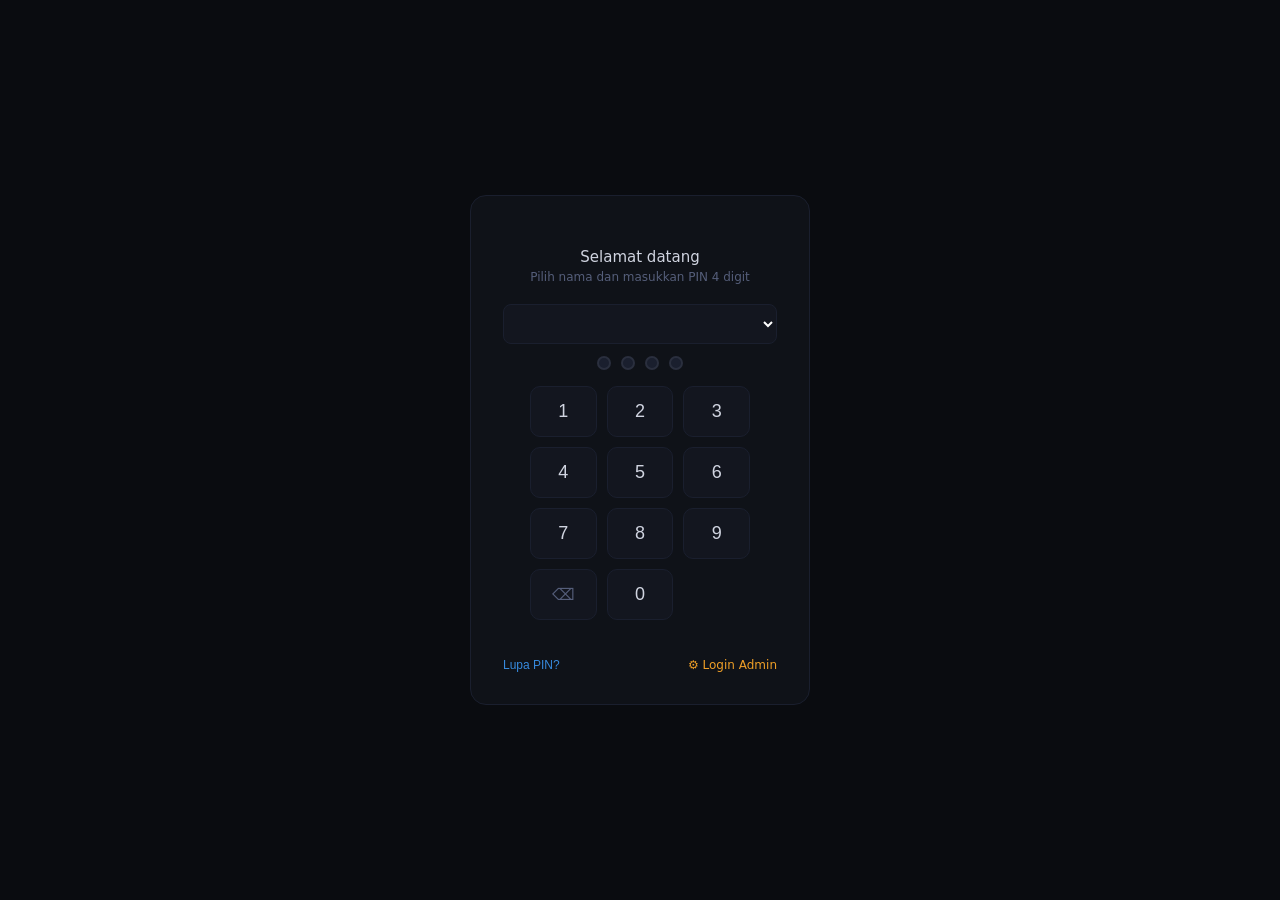
==== commit 020fbf0b: "Integrasi Firebase Real-time Database dan Sinkronisasi Otomatis" ====
--- a/user.html
+++ b/user.html
@@ -146,7 +146,7 @@
   <p style="font-size:12px;color:#555e7a;margin-bottom:12px">Log tersimpan di browser. Aktifkan Google Sheets di Admin untuk log permanen.</p>
   <div style="overflow-x:auto">
     <table class="log-table">
-      <thead><tr><th>Waktu</th><th>Karyawan</th><th>Project</th><th>Task</th><th>Sebelum</th><th>Sesudah</th><th>Alasan</th><th>Status</th></tr></thead>
+      <thead><tr><th>Waktu</th><th>Karyawan</th><th>Project</th><th>Task</th><th>Deadline</th><th>Sebelum</th><th>Sesudah</th><th>Alasan</th><th>Status</th><th>Aksi</th></tr></thead>
       <tbody id="log-tbody"></tbody>
     </table>
   </div>
@@ -176,8 +176,12 @@
   </div>
 </div>
 
-<script src="js/bhi-data.js"></script>
-<script src="js/bhi-login.js"></script>
+<!-- FIREBASE SDK (COMPAT) -->
+<script src="https://www.gstatic.com/firebasejs/9.22.0/firebase-app-compat.js"></script>
+<script src="https://www.gstatic.com/firebasejs/9.22.0/firebase-database-compat.js"></script>
+
+<script src="js/bhi-data.js?v=5"></script>
+<script src="js/bhi-login.js?v=5"></script>
 <script>
 // ============================================================
 // USER PAGE — MAIN LOGIC
@@ -422,7 +426,8 @@
     after:newPct,
     isLate,
     reason,
-    deadline:t.extDeadline||t.deadline||"",
+    deadlineProject:p.deadline||"",
+    deadlineTask:t.extDeadline||t.deadline||"",
     status:newPct>=100?"Selesai":"Update"
   };
   updateLog.push(logEntry);
@@ -523,11 +528,20 @@
     <td>${esc(l.person||"")}</td>
     <td>${esc(l.project||"")}</td>
     <td>${esc(l.task||"")}</td>
+    <td>${esc(l.deadlineProject||l.deadlineTask||"—")}</td>
     <td>${l.before??0}%</td>
     <td><span class="${parseInt(l.after)>=parseInt(l.before)?'chg-up':'chg-dn'}">${l.after??0}%</span></td>
     <td style="font-size:11px;max-width:180px">${esc(l.reason||"")}</td>
     <td>${l.status==="Selesai"?'<span class="st-done">Selesai</span>':l.isLate?'<span class="st-late">Terlambat</span>':'<span class="st-ok">Update</span>'}</td>
+    <td>${isAdmin?`<button class="btn-warn" onclick="deleteHistory(${updateLog.indexOf(l)})">Hapus</button>`:"—"}</td>
   </tr>`).join("");
+}
+
+function deleteHistory(idx){
+  if(!confirm("Hapus log riwayat ini?"))return;
+  updateLog.splice(idx,1);
+  saveState();
+  renderLog();
 }
 
 // ============================================================
